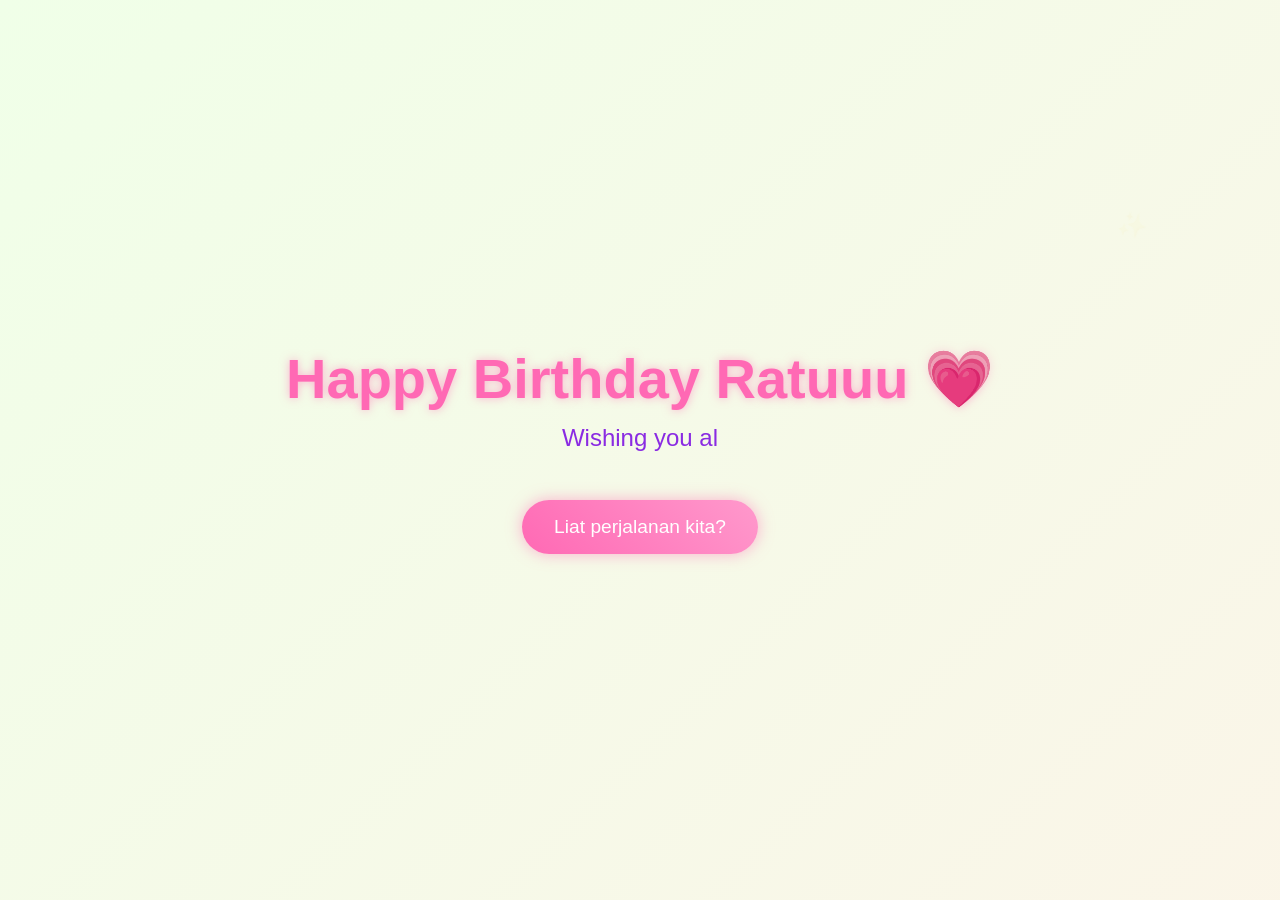
==== index.html @ 4f5b39ea "Add initial HTML structure for birthday page" ====
<!DOCTYPE html>
<html lang="en">
<head>
    <meta charset="UTF-8">
    <meta name="viewport" content="width=device-width, initial-scale=1.0">
    <title>Happy Birthday</title>
    <script src="https://cdnjs.cloudflare.com/ajax/libs/gsap/3.12.2/gsap.min.js"></script>
    <link rel="stylesheet" href="stylehb.css">
    
</head>
<body>
    <div class="container">
        <h1>Happy Birthday Ratuuu 💗</h1>
        <div class="greeting"></div>
        <button class="cta-button">Liat perjalanan kita?</button>
    </div>

    <script src="scripthb.js">
        
    </script>
</body>
</html>
---- stylehb.css ----
* {
    margin: 0;
    padding: 0;
    box-sizing: border-box;
    cursor: none;
}

body {
    min-height: 100vh;
    display: flex;
    flex-direction: column;
    align-items: center;
    justify-content: center;
    background: linear-gradient(-45deg, #fee9f7, #e8f5fe, #fef2e8, #f0ffe8);
    background-size: 400% 400%;
    animation: gradientBG 15s ease infinite;
    font-family: 'Arial Rounded MT Bold', Arial, sans-serif;
    overflow: hidden;
    position: relative;
}

.cursor {
    width: 20px;
    height: 20px;
    background: pink;
    border-radius: 50%;
    position: fixed;
    pointer-events: none;
    mix-blend-mode: difference;
    transition: transform 0.2s;
}

.container {
    text-align: center;
    z-index: 1;
}

h1 {
    font-size: 3.5rem;
    color: #ff69b4;
    text-shadow: 0 0 10px rgba(255, 105, 180, 0.5);
    margin-bottom: 2rem;
    opacity: 0;
}

.greeting {
    font-size: 1.5rem;
    color: #8a2be2;
    margin-bottom: 3rem;
    min-height: 2em;
}

.cta-button {
    padding: 1rem 2rem;
    font-size: 1.2rem;
    background: linear-gradient(45deg, #ff69b4, #ff99cc);
    border: none;
    border-radius: 50px;
    color: white;
    cursor: pointer;
    box-shadow: 0 0 15px rgba(255, 105, 180, 0.5);
    transition: transform 0.3s, box-shadow 0.3s;
    opacity: 0;
}

.cta-button:hover {
    transform: scale(1.1);
    box-shadow: 0 0 25px rgba(255, 105, 180, 0.7);
}

.floating {
    position: absolute;
    pointer-events: none;
    opacity: 0;
}

@keyframes gradientBG {
    0% { background-position: 0% 50%; }
    50% { background-position: 100% 50%; }
    100% { background-position: 0% 50%; }
}

@media (max-width: 768px) {
    h1 { font-size: 2rem; }
    .greeting { font-size: 1.2rem; }
    .cta-button { font-size: 1rem; }
}
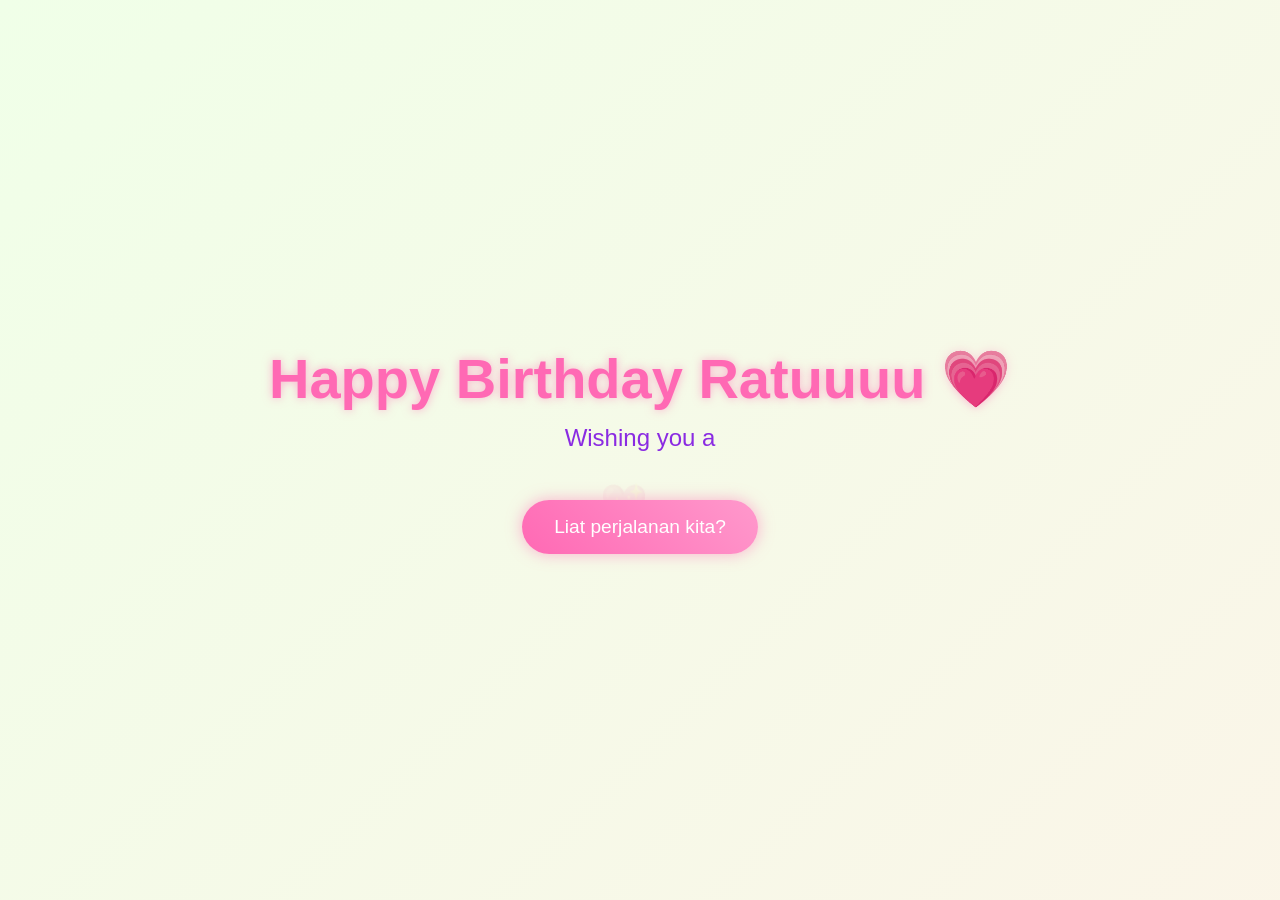
==== commit f673d825: "Add initial HTML structure for birthday page" ====
--- a/index.html
+++ b/index.html
@@ -10,7 +10,7 @@
 </head>
 <body>
     <div class="container">
-        <h1>Happy Birthday Ratuuu 💗</h1>
+        <h1>Happy Birthday Ratuuuu 💗</h1>
         <div class="greeting"></div>
         <button class="cta-button">Liat perjalanan kita?</button>
     </div>
